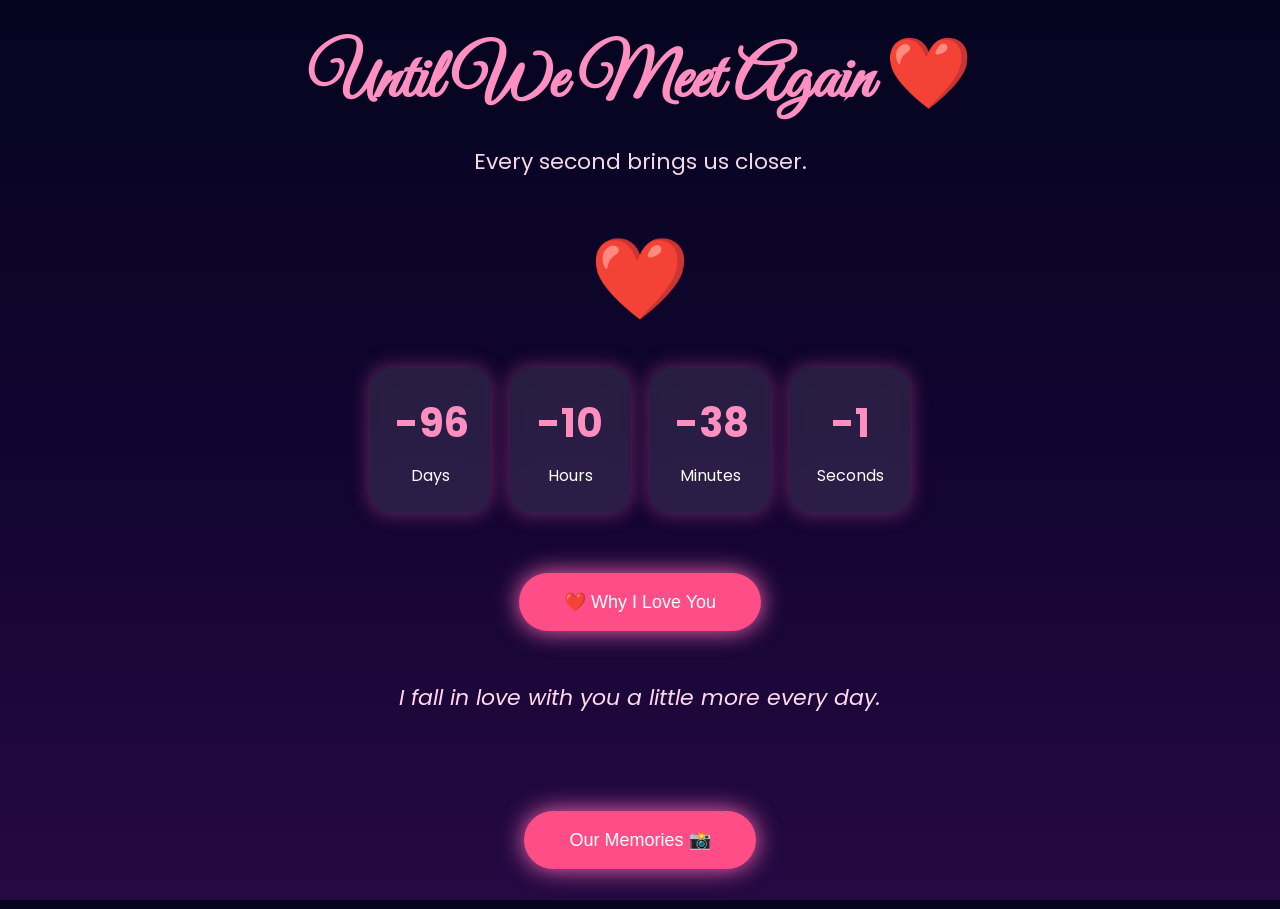
==== countdown.html @ ab510676 "Create countdown.html" ====
<!DOCTYPE html>
<html lang="en">

<head>

<meta charset="UTF-8">
<meta name="viewport" content="width=device-width, initial-scale=1.0">

<title>Until I See You ❤️</title>

<link rel="stylesheet" href="style.css">

<style>

body{
background:linear-gradient(180deg,#05051f,#120430,#250942);
display:flex;
justify-content:center;
align-items:center;
height:100vh;
overflow:hidden;
font-family:Poppins,sans-serif;
color:white;
}

.container{
text-align:center;
padding:40px;
}

h1{
font-family:'Great Vibes',cursive;
font-size:70px;
margin-bottom:20px;
color:#ff8fc1;
}

.subtitle{
font-size:22px;
margin-bottom:40px;
color:#f3d8e6;
}

.heart{

font-size:80px;

animation:beat 1s infinite;

margin-bottom:30px;

}

@keyframes beat{

0%{transform:scale(1);}
25%{transform:scale(1.2);}
50%{transform:scale(1);}
75%{transform:scale(1.2);}
100%{transform:scale(1);}

}

.timer{

display:flex;

justify-content:center;

gap:20px;

flex-wrap:wrap;

margin-bottom:40px;

}

.box{

background:rgba(255,255,255,.1);

padding:25px;

border-radius:20px;

width:120px;

backdrop-filter:blur(10px);

box-shadow:0 0 20px rgba(255,105,180,.4);

}

.number{

font-size:40px;

font-weight:bold;

color:#ff8fbf;

}

.label{

margin-top:10px;

font-size:16px;

}

button{

margin-top:20px;

}

.quote{

margin-top:40px;

font-size:22px;

font-style:italic;

color:#ffd9ea;

min-height:70px;

padding:10px;

}

</style>

</head>

<body>

<div class="container">

<h1>Until We Meet Again ❤️</h1>

<p class="subtitle">

Every second brings us closer.

</p>

<div class="heart">

❤️

</div>

<div class="timer">

<div class="box">

<div id="days" class="number">00</div>

<div class="label">Days</div>

</div>

<div class="box">

<div id="hours" class="number">00</div>

<div class="label">Hours</div>

</div>

<div class="box">

<div id="minutes" class="number">00</div>

<div class="label">Minutes</div>

</div>

<div class="box">

<div id="seconds" class="number">00</div>

<div class="label">Seconds</div>

</div>

</div>

<button onclick="newReason()">

❤️ Why I Love You

</button>

<div class="quote" id="quote">

I fall in love with you a little more every day.

</div>

<br><br>

<a href="memories.html">

<button>

Our Memories 📸

</button>

</a>

</div>

<script>

// CHANGE THIS DATE
const meetDate = new Date("2026-09- 12:00:00");

function updateCountdown(){

const now = new Date();

const diff = meetDate-now;

const days=Math.floor(diff/(1000*60*60*24));

const hours=Math.floor((diff%(1000*60*60*24))/(1000*60*60));

const minutes=Math.floor((diff%(1000*60*60))/(1000*60));

const seconds=Math.floor((diff%(1000*60))/1000);

document.getElementById("days").innerHTML=days;
document.getElementById("hours").innerHTML=hours;
document.getElementById("minutes").innerHTML=minutes;
document.getElementById("seconds").innerHTML=seconds;

}

setInterval(updateCountdown,1000);

updateCountdown();

const reasons=[

"Because your smile brightens my darkest days ❤️",

"Because you make distance feel worth it.",

"Because you're my safest place.",

"Because you're my best friend.",

"Because you believe in me.",

"Because you make me laugh.",

"Because you understand me.",

"Because I'd choose you every single time.",

"Because you're my forever.",

"Because loving you is the best decision I've ever taken."

];

function newReason(){

let random=Math.floor(Math.random()*reasons.length);

document.getElementById("quote").innerHTML=reasons[random];

}

</script>

</body>

</html>
---- style.css ----
/* ==========================
   GOOGLE FONT
========================== */
@import url('https://fonts.googleapis.com/css2?family=Poppins:wght@300;500;700&family=Great+Vibes&display=swap');

*{
    margin:0;
    padding:0;
    box-sizing:border-box;
}

body{
    font-family:'Poppins',sans-serif;
    background:linear-gradient(to bottom,#070b34,#120136,#2b0b3f);
    color:white;
    overflow:hidden;
    min-height:100vh;
}

/* ==========================
   HERO
========================== */

.hero{
    display:flex;
    flex-direction:column;
    justify-content:center;
    align-items:center;
    height:100vh;
    text-align:center;
    padding:30px;
    z-index:2;
    position:relative;
}

.hero h3{
    color:#ffd6e8;
    letter-spacing:2px;
    margin-bottom:20px;
}

.hero h1{
    font-family:'Great Vibes',cursive;
    font-size:70px;
    color:#ff7eb6;
    margin-bottom:25px;
    text-shadow:0 0 25px hotpink;
}

.hero p{
    max-width:650px;
    font-size:20px;
    line-height:1.8;
    color:#eee;
    margin-bottom:40px;
}

button{
    border:none;
    padding:18px 45px;
    border-radius:50px;
    background:#ff4d88;
    color:white;
    cursor:pointer;
    font-size:18px;
    transition:.4s;
    box-shadow:0 0 25px hotpink;
}

button:hover{
    transform:scale(1.08);
    background:#ff2e74;
}

/* ==========================
   MOON
========================== */

.cloud{
    position:absolute;
    top:60px;
    right:90px;

    width:120px;
    height:120px;

    background:white;

    border-radius:50%;

    box-shadow:
    0 0 40px white,
    0 0 80px white;

}

/* ==========================
   STARS
========================== */

.rainbows{
    position:fixed;
    width:100%;
    height:100%;
    top:0;
    left:0;
    background-image:
    radial-gradient(white 1px,transparent 1px),
    radial-gradient(white 2px,transparent 2px),
    radial-gradient(white 1px,transparent 1px);

    background-size:
    120px 120px,
    200px 200px,
    300px 300px;

    animation:twinkle 10s linear infinite;
}

@keyframes twinkle{

0%{
opacity:.4;
}

50%{
opacity:1;
}

100%{
opacity:.4;
}

}

/* ==========================
   FLOATING HEARTS
========================== */

.hearts::before,
.hearts::after{

content:"❤ ❤ ❤ ❤ ❤ ❤ ❤ ❤";

position:absolute;

width:100%;

font-size:25px;

left:0;

color:rgba(255,105,180,.3);

animation:float 12s linear infinite;

}

.hearts::after{

animation-delay:6s;

}

@keyframes float{

0%{

transform:translateY(100vh);

}

100%{

transform:translateY(-120vh);

}

}

/* ==========================
   ENVELOPE
========================== */

.hidden{

display:none;

}

.envelope-page{

display:flex;

justify-content:center;

align-items:center;

height:100vh;

}

.envelope{

position:relative;

width:350px;

height:220px;

background:#ffcad4;

border-radius:10px;

box-shadow:0 15px 40px rgba(0,0,0,.4);

}

.top{

position:absolute;

width:100%;

height:110px;

background:#ff8fab;

clip-path:polygon(0 0,50% 100%,100% 0);

}

.letter{

position:absolute;

background:white;

width:90%;

left:5%;

top:20px;

padding:20px;

border-radius:10px;

text-align:center;

color:#444;

transition:.6s;

}

.envelope:hover .letter{

transform:translateY(-40px);

}

.letter h2{

color:#ff4d88;

margin-bottom:15px;

}

.letter p{

margin-bottom:20px;

}

/* ==========================
   LOVE NOTE
========================== */

.love-note{

display:flex;

justify-content:center;

align-items:center;

flex-direction:column;

height:100vh;

padding:30px;

text-align:center;

animation:fade 1s ease;

}

.love-note h1{

font-family:'Great Vibes';

font-size:70px;

margin-bottom:30px;

color:#ff80ab;

}

.love-note p{

font-size:22px;

max-width:650px;

line-height:1.8;

margin-bottom:35px;

}

@keyframes fade{

from{

opacity:0;

transform:translateY(50px);

}

to{

opacity:1;

transform:translateY(0);

}

}

/* ==========================
   MOBILE
========================== */

@media(max-width:768px){

.hero h1{

font-size:50px;

}

.hero p{

font-size:18px;

}

.moon{

width:80px;
height:80px;
right:30px;

}

.envelope{

width:300px;

}

}
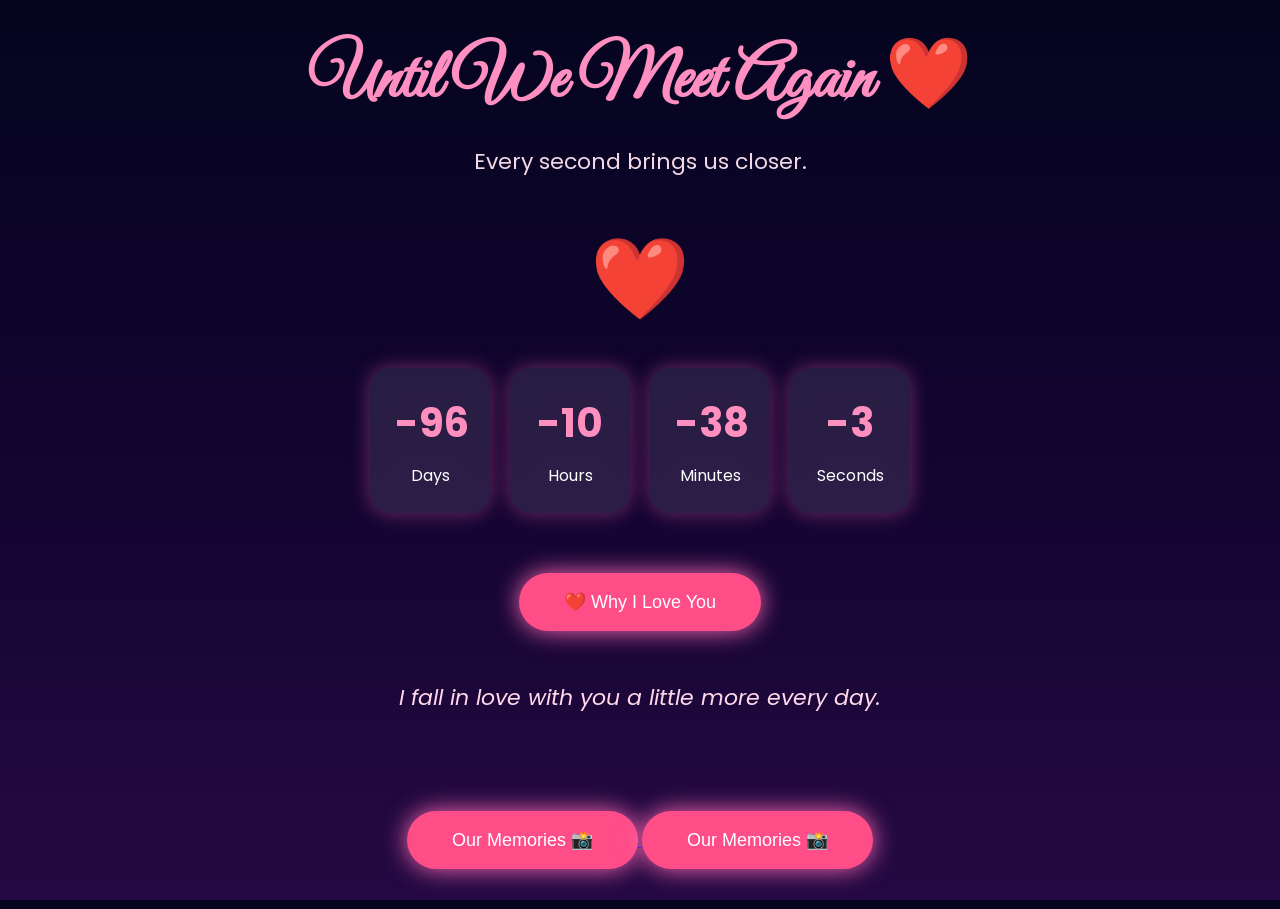
==== commit 95fc49db: "Update countdown.html" ====
--- a/countdown.html
+++ b/countdown.html
@@ -204,6 +204,10 @@
 <br><br>
 
 <a href="memories.html">
+    <button>
+        Our Memories 📸
+    </button>
+</a>
 
 <button>
 
